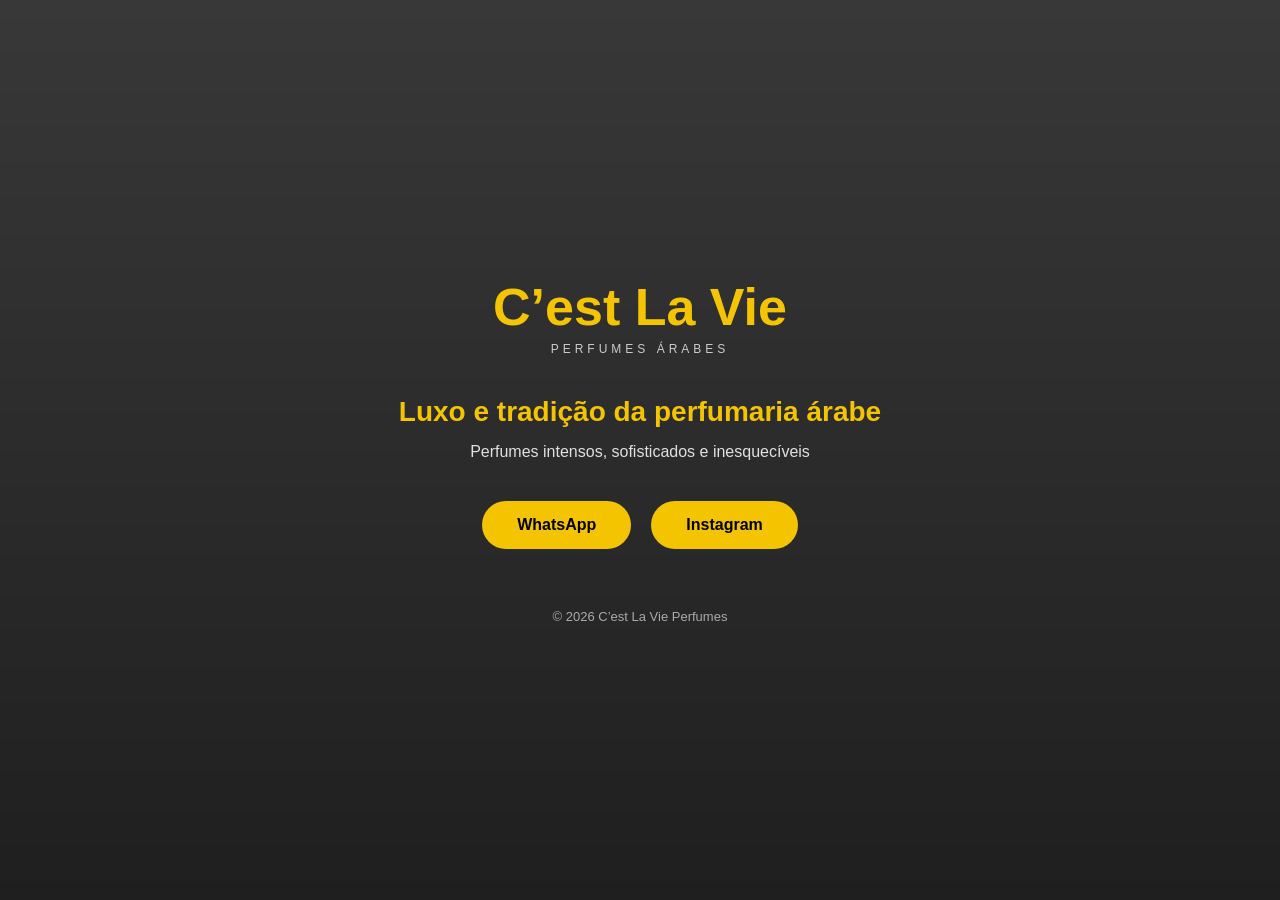
==== index.html @ 52a43933 "Update background image URL in index.html" ====
<!DOCTYPE html>
<html lang="pt-BR">
<head>
<meta charset="UTF-8">
<title>C’est La Vie | Perfumes Árabes</title>
<meta name="viewport" content="width=device-width, initial-scale=1.0">

<style>
* {
  margin: 0;
  padding: 0;
  box-sizing: border-box;
  font-family: Arial, Helvetica, sans-serif;
}

body {
  min-height: 100vh;
  background:
linear-gradient(rgba(0,0,0,0.78), rgba(0,0,0,0.88)),
url("https://acdn-us.mitiendanube.com/stores/005/791/874/products/gemini_generated_image_oo4mg9oo4mg9oo4m-35f558b6048b533a8b17598760878269-1024-1024.webp");
  background-size: 1100px auto;
  background-position: center;
  display: flex;
  align-items: center;
  justify-content: center;
  color: #000;
}

.container {
  text-align: center;
  max-width: 700px;
  padding: 30px;
}

h1 {
  font-size: 52px;
  color: #f5c400;
  margin-bottom: 5px;
}

.sub {
  letter-spacing: 4px;
  font-size: 12px;
  color: #ccc;
  margin-bottom: 40px;
}

h2 {
  color: #f5c400;
  font-size: 28px;
  margin-bottom: 15px;
}

p {
  font-size: 16px;
  color: #e0e0e0;
  margin-bottom: 40px;
}

.buttons {
  display: flex;
  justify-content: center;
  gap: 20px;
  flex-wrap: wrap;
}

.btn {
  padding: 15px 35px;
  background: #f5c400;
  color: #000;
  text-decoration: none;
  border-radius: 40px;
  font-weight: bold;
  transition: all 0.3s ease;
}

.btn:hover {
  transform: scale(1.05);
  background: #ffd633;
}

.footer {
  margin-top: 60px;
  font-size: 13px;
  color: #aaa;
}
</style>
</head>

<body>

<div class="container">
  <h1>C’est La Vie</h1>
  <div class="sub">PERFUMES ÁRABES</div>

  <h2>Luxo e tradição da perfumaria árabe</h2>
  <p>Perfumes intensos, sofisticados e inesquecíveis</p>

  <div class="buttons">
    <a class="btn"
       href="https://wa.me/5521995274312?text=Olá,%20vim%20pelo%20site%20C’est%20La%20Vie%20Perfumes%20Árabes%20e%20gostaria%20de%20conhecer%20os%20perfumes."
       target="_blank">
       WhatsApp
    </a>

    <a class="btn"
       href="https://www.instagram.com/"
       target="_blank">
       Instagram
    </a>
  </div>

  <div class="footer">
    © 2026 C’est La Vie Perfumes
  </div>
</div>

</body>
</html>
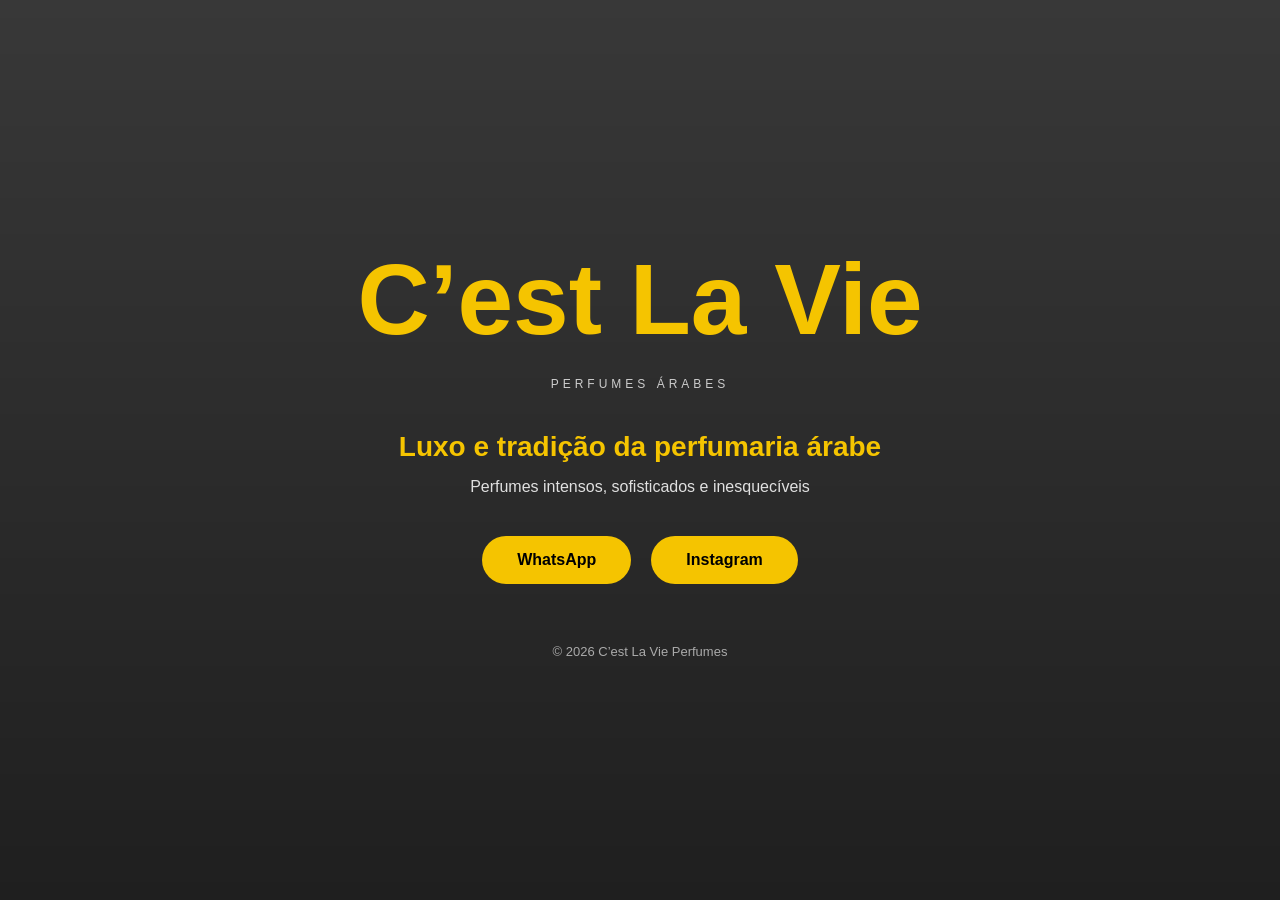
==== commit e41e30a3: "Update index.html" ====
--- a/index.html
+++ b/index.html
@@ -33,9 +33,9 @@
 }
 
 h1 {
-  font-size: 52px;
+  font-size: 100px;
   color: #f5c400;
-  margin-bottom: 5px;
+  margin-bottom: 20px;
 }
 
 .sub {
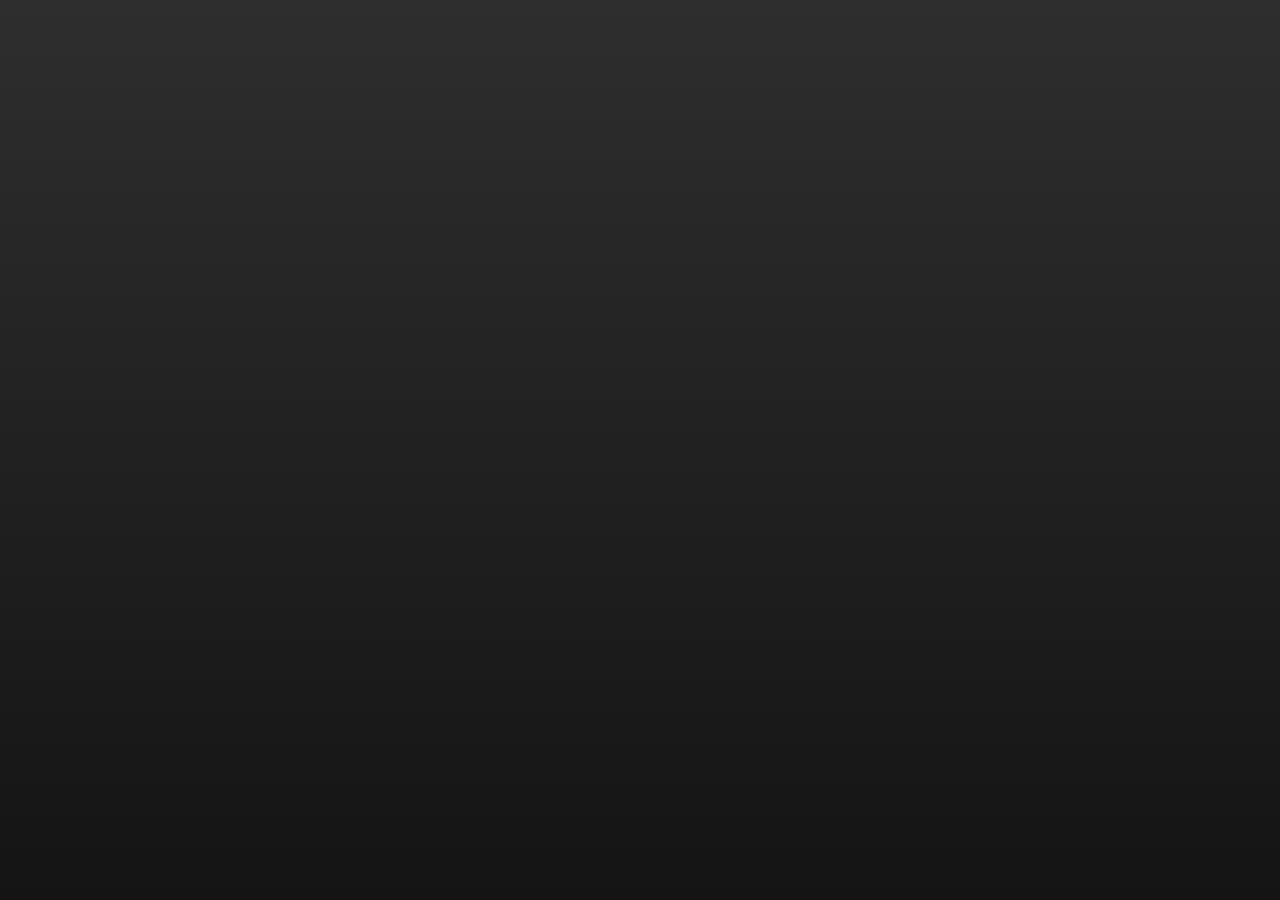
==== commit 97807074: "Update index.html" ====
--- a/index.html
+++ b/index.html
@@ -15,105 +15,75 @@
 
 body {
   min-height: 100vh;
+  font-size: 18px; /* tamanho base maior */
   background:
-linear-gradient(rgba(0,0,0,0.78), rgba(0,0,0,0.88)),
-url("https://acdn-us.mitiendanube.com/stores/005/791/874/products/gemini_generated_image_oo4mg9oo4mg9oo4m-35f558b6048b533a8b17598760878269-1024-1024.webp");
-  background-size: 1100px auto;
-  background-position: center;
+    linear-gradient(rgba(0,0,0,0.82), rgba(0,0,0,0.92)),
+    url("https://mariambeauty.com.br/cdn/shop/files/597cf08f-5e09-4234-930f-43b1b2d3b209_affd2c07-50fa-4035-81d0-90c059b20c33.webp?v=1762742800&width=3840");
+  background-size: cover;
+  background-position: center top;
   display: flex;
   align-items: center;
   justify-content: center;
-  color: #000;
+  color: #fff;
 }
 
 .container {
   text-align: center;
-  max-width: 700px;
-  padding: 30px;
+  max-width: 800px;
+  padding: 40px;
 }
 
 h1 {
-  font-size: 100px;
+  font-size: 72px; /* LOGO GRANDE */
+  color: #f5c400;
+  margin-bottom: 10px;
+}
+
+.sub {
+  font-size: 18px;
+  letter-spacing: 6px;
+  color: #ccc;
+  margin-bottom: 45px;
+}
+
+h2 {
+  font-size: 38px;
   color: #f5c400;
   margin-bottom: 20px;
 }
 
-.sub {
-  letter-spacing: 4px;
-  font-size: 12px;
-  color: #ccc;
-  margin-bottom: 40px;
-}
-
-h2 {
-  color: #f5c400;
-  font-size: 28px;
-  margin-bottom: 15px;
-}
-
 p {
-  font-size: 16px;
+  font-size: 22px;
   color: #e0e0e0;
-  margin-bottom: 40px;
+  margin-bottom: 50px;
+  line-height: 1.5;
 }
 
 .buttons {
   display: flex;
   justify-content: center;
-  gap: 20px;
+  gap: 25px;
   flex-wrap: wrap;
 }
 
 .btn {
-  padding: 15px 35px;
+  font-size: 20px;
+  padding: 18px 45px;
   background: #f5c400;
   color: #000;
   text-decoration: none;
-  border-radius: 40px;
+  border-radius: 50px;
   font-weight: bold;
   transition: all 0.3s ease;
 }
 
 .btn:hover {
-  transform: scale(1.05);
+  transform: scale(1.08);
   background: #ffd633;
 }
 
 .footer {
-  margin-top: 60px;
-  font-size: 13px;
+  margin-top: 70px;
+  font-size: 15px;
   color: #aaa;
 }
-</style>
-</head>
-
-<body>
-
-<div class="container">
-  <h1>C’est La Vie</h1>
-  <div class="sub">PERFUMES ÁRABES</div>
-
-  <h2>Luxo e tradição da perfumaria árabe</h2>
-  <p>Perfumes intensos, sofisticados e inesquecíveis</p>
-
-  <div class="buttons">
-    <a class="btn"
-       href="https://wa.me/5521995274312?text=Olá,%20vim%20pelo%20site%20C’est%20La%20Vie%20Perfumes%20Árabes%20e%20gostaria%20de%20conhecer%20os%20perfumes."
-       target="_blank">
-       WhatsApp
-    </a>
-
-    <a class="btn"
-       href="https://www.instagram.com/"
-       target="_blank">
-       Instagram
-    </a>
-  </div>
-
-  <div class="footer">
-    © 2026 C’est La Vie Perfumes
-  </div>
-</div>
-
-</body>
-</html>
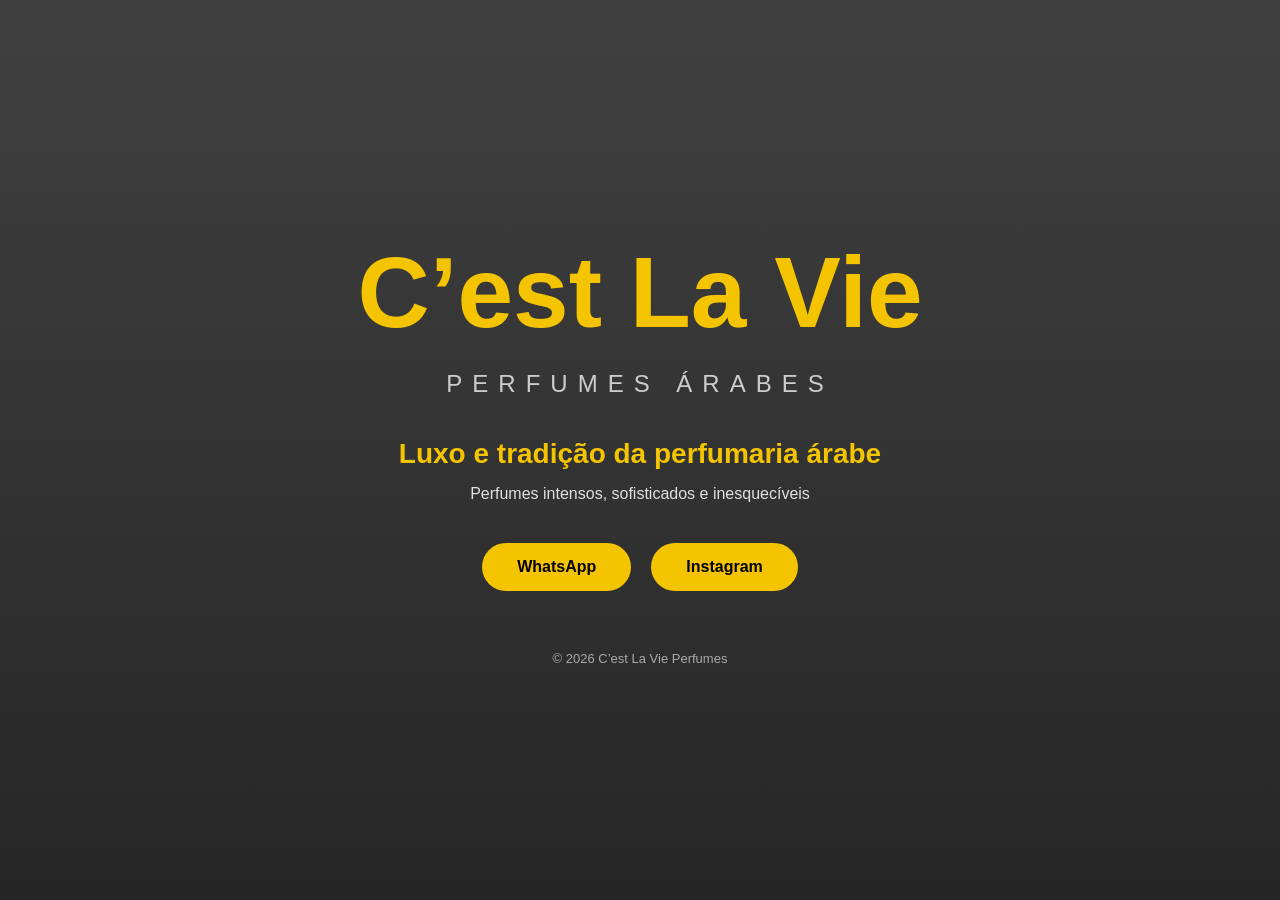
==== commit 9a486793: "Refactor CSS styles in index.html Updated styles and layout for improved aesthetics." ====
--- a/index.html
+++ b/index.html
@@ -15,12 +15,11 @@
 
 body {
   min-height: 100vh;
-  font-size: 18px; /* tamanho base maior */
   background:
-    linear-gradient(rgba(0,0,0,0.82), rgba(0,0,0,0.92)),
-    url("https://mariambeauty.com.br/cdn/shop/files/597cf08f-5e09-4234-930f-43b1b2d3b209_affd2c07-50fa-4035-81d0-90c059b20c33.webp?v=1762742800&width=3840");
+    linear-gradient(rgba(0,0,0,0.75), rgba(0,0,0,0.85)),
+    url("https://www.myperfumeshop.co.nz/cdn/shop/files/Lattafa_Asad_EDP_-_Google_Search_-_il_fullxfull.5007811642_jcx1.jpg?v=1702038815&width=1000");
   background-size: cover;
-  background-position: center top;
+  background-position: center;
   display: flex;
   align-items: center;
   justify-content: center;
@@ -29,61 +28,92 @@
 
 .container {
   text-align: center;
-  max-width: 800px;
-  padding: 40px;
+  max-width: 700px;
+  padding: 30px;
 }
 
 h1 {
-  font-size: 72px; /* LOGO GRANDE */
-  color: #f5c400;
-  margin-bottom: 10px;
-}
-
-.sub {
-  font-size: 18px;
-  letter-spacing: 6px;
-  color: #ccc;
-  margin-bottom: 45px;
-}
-
-h2 {
-  font-size: 38px;
+  font-size: 100px;
   color: #f5c400;
   margin-bottom: 20px;
 }
 
+.sub {
+  letter-spacing: 10px;
+  font-size: 24px;
+  color: #ccc;
+  margin-bottom: 40px;
+}
+
+h2 {
+  color: #f5c400;
+  font-size: 28px;
+  margin-bottom: 15px;
+}
+
 p {
-  font-size: 22px;
+  font-size: 16px;
   color: #e0e0e0;
-  margin-bottom: 50px;
-  line-height: 1.5;
+  margin-bottom: 40px;
 }
 
 .buttons {
   display: flex;
   justify-content: center;
-  gap: 25px;
+  gap: 20px;
   flex-wrap: wrap;
 }
 
 .btn {
-  font-size: 20px;
-  padding: 18px 45px;
+  padding: 15px 35px;
   background: #f5c400;
   color: #000;
   text-decoration: none;
-  border-radius: 50px;
+  border-radius: 40px;
   font-weight: bold;
   transition: all 0.3s ease;
 }
 
 .btn:hover {
-  transform: scale(1.08);
+  transform: scale(1.05);
   background: #ffd633;
 }
 
 .footer {
-  margin-top: 70px;
-  font-size: 15px;
+  margin-top: 60px;
+  font-size: 13px;
   color: #aaa;
 }
+</style>
+</head>
+
+<body>
+
+<div class="container">
+  <h1>C’est La Vie</h1>
+  <div class="sub">PERFUMES ÁRABES</div>
+
+  <h2>Luxo e tradição da perfumaria árabe</h2>
+  <p>Perfumes intensos, sofisticados e inesquecíveis</p>
+
+  <div class="buttons">
+    <a class="btn"
+       href="https://wa.me/5521995274312?text=Olá,%20vim%20pelo%20site%20C’est%20La%20Vie%20Perfumes%20Árabes%20e%20gostaria%20de%20conhecer%20os%20perfumes."
+       target="_blank">
+       WhatsApp
+    </a>
+
+    <a class="btn"
+       href="https://www.instagram.com/"
+       target="_blank">
+       Instagram
+    </a>
+  </div>
+
+  <div class="footer">
+    © 2026 C’est La Vie Perfumes
+  </div>
+</div>
+
+</body>
+</html>
